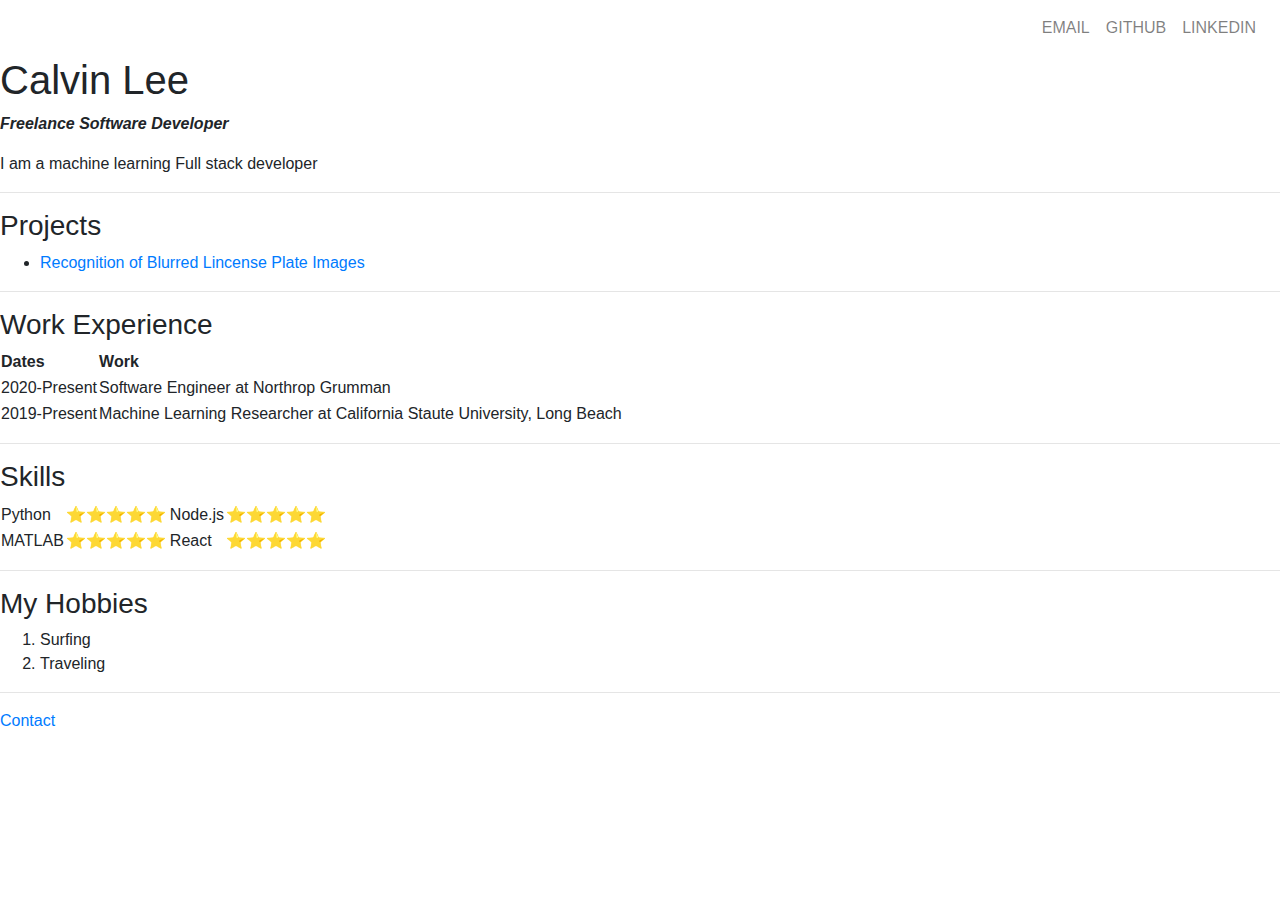
==== index.html @ 210b4528 "First Commit" ====
<!DOCTYPE html>
<html lang="en" dir="ltr">

<head>
  <meta charset="utf-8">
  <title>Calvin Lee | Software Developer</title>
  <link rel="stylesheet" href="https://stackpath.bootstrapcdn.com/bootstrap/4.5.2/css/bootstrap.min.css" integrity="sha384-JcKb8q3iqJ61gNV9KGb8thSsNjpSL0n8PARn9HuZOnIxN0hoP+VmmDGMN5t9UJ0Z" crossorigin="anonymous">
  <link rel="stylesheet" href="css/styles.css">
  <link rel="stylesheet" href="path/to/font-awesome/css/font-awesome.min.css">
  <script src="https://code.jquery.com/jquery-3.5.1.slim.min.js" integrity="sha384-DfXdz2htPH0lsSSs5nCTpuj/zy4C+OGpamoFVy38MVBnE+IbbVYUew+OrCXaRkfj" crossorigin="anonymous"></script>
  <script src="https://cdn.jsdelivr.net/npm/popper.js@1.16.1/dist/umd/popper.min.js" integrity="sha384-9/reFTGAW83EW2RDu2S0VKaIzap3H66lZH81PoYlFhbGU+6BZp6G7niu735Sk7lN" crossorigin="anonymous"></script>
  <script src="https://stackpath.bootstrapcdn.com/bootstrap/4.5.2/js/bootstrap.min.js" integrity="sha384-B4gt1jrGC7Jh4AgTPSdUtOBvfO8shuf57BaghqFfPlYxofvL8/KUEfYiJOMMV+rV" crossorigin="anonymous"></script>

</head>

<body>
  <section id="Introduction">
  <nav class="navbar my-nav navbar-expand-lg navbar-light bg-transparent">
    <a class="navbar-brand" href=""></a>
    <button class="navbar-toggler" type="button" data-toggle="collapse" data-target="#navbarTogglerDemo01" aria-controls="navbarTogglerDemo01" aria-expanded="false" aria-label="Toggle navigation">
      <span class="navbar-toggler-icon"></i></span>
    </button>

    <div class="collapse navbar-collapse" id="navbarTogglerDemo01">

      <ul class="navbar-nav ml-auto">
        <li class="nav-item">
          <a Class="nav-link" href="">EMAIL</a>
        </li>

        <li class="nav-item">
          <a Class="nav-link" href="">GITHUB</a>
        </li>

        <li class="nav-item">
          <a Class="nav-link" href="">LINKEDIN</a>
        </li>
      </ul>
    </div>
  </nav>


    <h1>Calvin Lee</h1>
        <p><em><strong>Freelance Software Developer</strong></em></p>
        <p>I am a machine learning Full stack developer</p>



  <hr>
  <h3>Projects</h3>
  <ul>
    <li><a href="https://github.com/calvinnnlee/Recognition-of-blurred-license-plate-images">Recognition of Blurred Lincense Plate Images</a></li>
  </ul>


  <hr>
  <h3>Work Experience</h3>
  <table cellspacing="15">
    <tr>
      <th>Dates</th>
      <th>Work</th>
    </tr>
    <tr>
      <td>2020-Present</td>
      <td>Software Engineer at Northrop Grumman</td>
    </tr>
    <tr>
      <td>2019-Present</td>
      <td>Machine Learning Researcher at California Staute University, Long Beach</td>
    </tr>
  </table>


  <hr>
  <h3>Skills</h3>
  <table>
    <tr>
      <td>Python</td>
      <td>⭐⭐⭐⭐⭐</td>
      <td>
      <td>Node.js</td>
      <td>⭐⭐⭐⭐⭐</td>
      </td>
    </tr>
    <tr>
      <td>MATLAB</td>
      <td>⭐⭐⭐⭐⭐</td>
      <td>
      <td>React</td>
      <td>⭐⭐⭐⭐⭐</td>
      </td>
    </tr>
  </table>

  <hr>
  <h3>My Hobbies</h3>
  <ol>
    <li>Surfing</li>
    <li>Traveling</li>
  </ol>

  <hr>
  <a href="Contact.html">Contact</a>



</body>

</html>
---- css/styles.css ----
.my-nav {

    background-color: transparent;
}

.my-nav .nav-link{

    color: blue;
}

.custom-toggler.navbar-toggler {
    border-color: rgb(1,1,1);
}
.custom-toggler .navbar-toggler-icon {
  background-image: url("data:image/svg+xml;charset=utf8,%3Csvg viewBox='0 0 32 32' xmlns='http://www.w3.org/2000/svg'%3E%3Cpath stroke='rgba(255,102,203, 0.7)' stroke-width='2' stroke-linecap='round' stroke-miterlimit='10' d='M4 8h24M4 16h24M4 24h24'/%3E%3C/svg%3E");

navbar-light bg-transparent
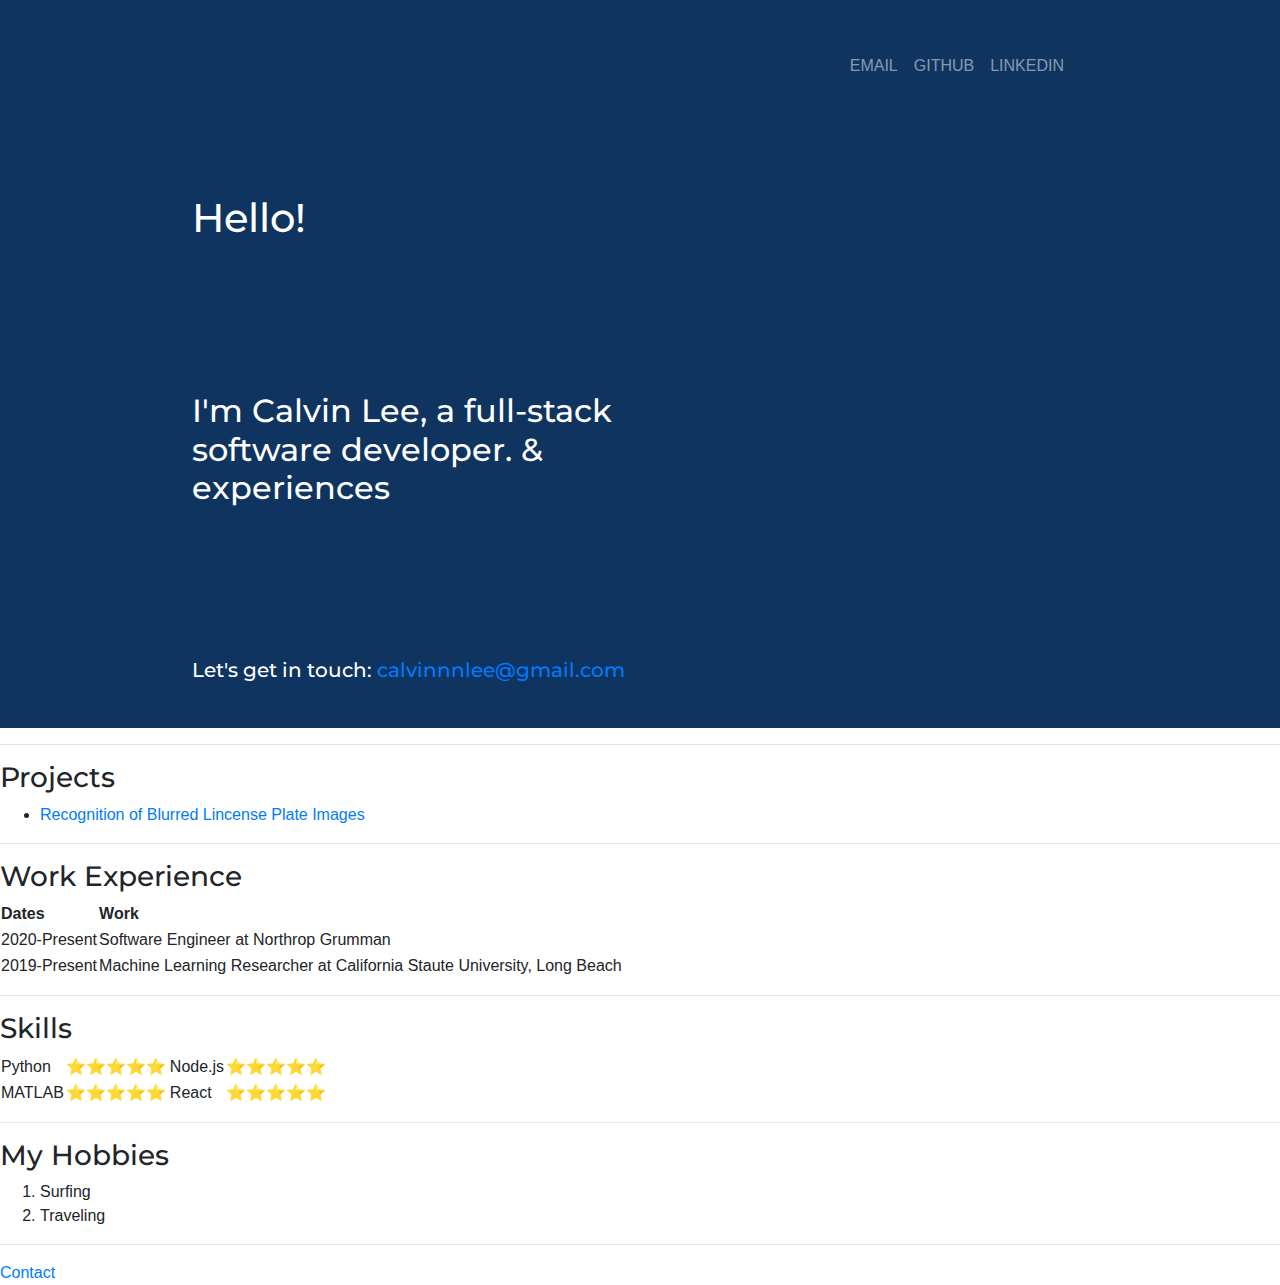
==== commit 534f91db: "Added intro with boostrap" ====
--- a/index.html
+++ b/index.html
@@ -7,6 +7,7 @@
   <link rel="stylesheet" href="https://stackpath.bootstrapcdn.com/bootstrap/4.5.2/css/bootstrap.min.css" integrity="sha384-JcKb8q3iqJ61gNV9KGb8thSsNjpSL0n8PARn9HuZOnIxN0hoP+VmmDGMN5t9UJ0Z" crossorigin="anonymous">
   <link rel="stylesheet" href="css/styles.css">
   <link rel="stylesheet" href="path/to/font-awesome/css/font-awesome.min.css">
+  <link href="https://fonts.googleapis.com/css2?family=Montserrat&display=swap" rel="stylesheet">
   <script src="https://code.jquery.com/jquery-3.5.1.slim.min.js" integrity="sha384-DfXdz2htPH0lsSSs5nCTpuj/zy4C+OGpamoFVy38MVBnE+IbbVYUew+OrCXaRkfj" crossorigin="anonymous"></script>
   <script src="https://cdn.jsdelivr.net/npm/popper.js@1.16.1/dist/umd/popper.min.js" integrity="sha384-9/reFTGAW83EW2RDu2S0VKaIzap3H66lZH81PoYlFhbGU+6BZp6G7niu735Sk7lN" crossorigin="anonymous"></script>
   <script src="https://stackpath.bootstrapcdn.com/bootstrap/4.5.2/js/bootstrap.min.js" integrity="sha384-B4gt1jrGC7Jh4AgTPSdUtOBvfO8shuf57BaghqFfPlYxofvL8/KUEfYiJOMMV+rV" crossorigin="anonymous"></script>
@@ -14,36 +15,62 @@
 </head>
 
 <body>
-  <section id="Introduction">
-  <nav class="navbar my-nav navbar-expand-lg navbar-light bg-transparent">
-    <a class="navbar-brand" href=""></a>
-    <button class="navbar-toggler" type="button" data-toggle="collapse" data-target="#navbarTogglerDemo01" aria-controls="navbarTogglerDemo01" aria-expanded="false" aria-label="Toggle navigation">
-      <span class="navbar-toggler-icon"></i></span>
-    </button>
+  <section id="introduction">
+    <div class="cotainer-fluid">
+      <nav class="navbar my-nav navbar-expand-lg navbar-dark bg-transparent">
+        <a class="navbar-brand" href=""></a>
+        <button class="navbar-toggler" type="button" data-toggle="collapse" data-target="#navbarTogglerDemo01" aria-controls="navbarTogglerDemo01" aria-expanded="false" aria-label="Toggle navigation">
+          <span class="navbar-toggler-icon"></i></span>
+        </button>
 
-    <div class="collapse navbar-collapse" id="navbarTogglerDemo01">
+        <div class="collapse navbar-collapse" id="navbarTogglerDemo01">
 
-      <ul class="navbar-nav ml-auto">
-        <li class="nav-item">
-          <a Class="nav-link" href="">EMAIL</a>
-        </li>
+          <ul class="navbar-nav ml-auto">
+            <li class="nav-item">
+              <a Class="nav-link" href="mailto:calvinnnlee@gmail.com">EMAIL</a>
+            </li>
 
-        <li class="nav-item">
-          <a Class="nav-link" href="">GITHUB</a>
-        </li>
+            <li class="nav-item">
+              <a Class="nav-link" href="https://github.com/calvinnnlee">GITHUB</a>
+            </li>
 
-        <li class="nav-item">
-          <a Class="nav-link" href="">LINKEDIN</a>
-        </li>
-      </ul>
+            <li class="nav-item">
+              <a Class="nav-link" href="https://www.linkedin.com/in/calvin-lee04/">LINKEDIN</a>
+            </li>
+          </ul>
+        </div>
+      </nav>
+
+      <div class="row">
+        <div class="col-lg-6">
+
+          <header class="intro">
+            <h1 class="intro__hello">
+              Hello!
+              <span class="emoji wave-hand animated"></span>
+            </h1>
+            <h2 class="intro__tagline">
+              I'm
+              <span class="name">
+                Calvin Lee,
+              </span>
+              a full-stack software developer. &amp; experiences
+              <span class="emoji technologist">
+              </span>
+            </h2>
+            <h3 class="intro__contact">
+              <span>Let's get in touch: </span>
+              <span class="emoji pointer"></span>
+              <span> <a href="mailto:calvinnnlee@gmail.com" target="_blank" class="highlight-link">calvinnnlee@gmail.com</a>
+              </span>
+            </h3>
+          </header>
+
+        </div>
+      </div>
+
     </div>
-  </nav>
-
-
-    <h1>Calvin Lee</h1>
-        <p><em><strong>Freelance Software Developer</strong></em></p>
-        <p>I am a machine learning Full stack developer</p>
-
+  </section>
 
 
   <hr>
@@ -104,6 +131,7 @@
 
 
 
+
 </body>
 
 </html>
--- a/css/styles.css
+++ b/css/styles.css
@@ -1,17 +1,36 @@
-.my-nav {
-
-    background-color: transparent;
+#introduction{
+  background-color: #0f3460;
 }
 
-.my-nav .nav-link{
-
-    color: blue;
+h1{
+  font-family: 'Montserrat', sans-serif;
 }
 
-.custom-toggler.navbar-toggler {
-    border-color: rgb(1,1,1);
+h2{
+  font-family: 'Montserrat', sans-serif;
 }
-.custom-toggler .navbar-toggler-icon {
-  background-image: url("data:image/svg+xml;charset=utf8,%3Csvg viewBox='0 0 32 32' xmlns='http://www.w3.org/2000/svg'%3E%3Cpath stroke='rgba(255,102,203, 0.7)' stroke-width='2' stroke-linecap='round' stroke-miterlimit='10' d='M4 8h24M4 16h24M4 24h24'/%3E%3C/svg%3E");
 
-navbar-light bg-transparent
+h3{
+  font-family: 'Montserrat', sans-serif;
+}
+
+.cotainer-fluid{
+  padding: 3% 15%;
+}
+
+
+.intro__hello{
+  margin-top: 100px;
+  color: white;
+}
+
+.intro__tagline{
+  margin-top: 150px;
+  color: white;
+}
+
+.intro__contact{
+  margin-top: 150px;
+  font-size: 20px;
+  color: white;
+}
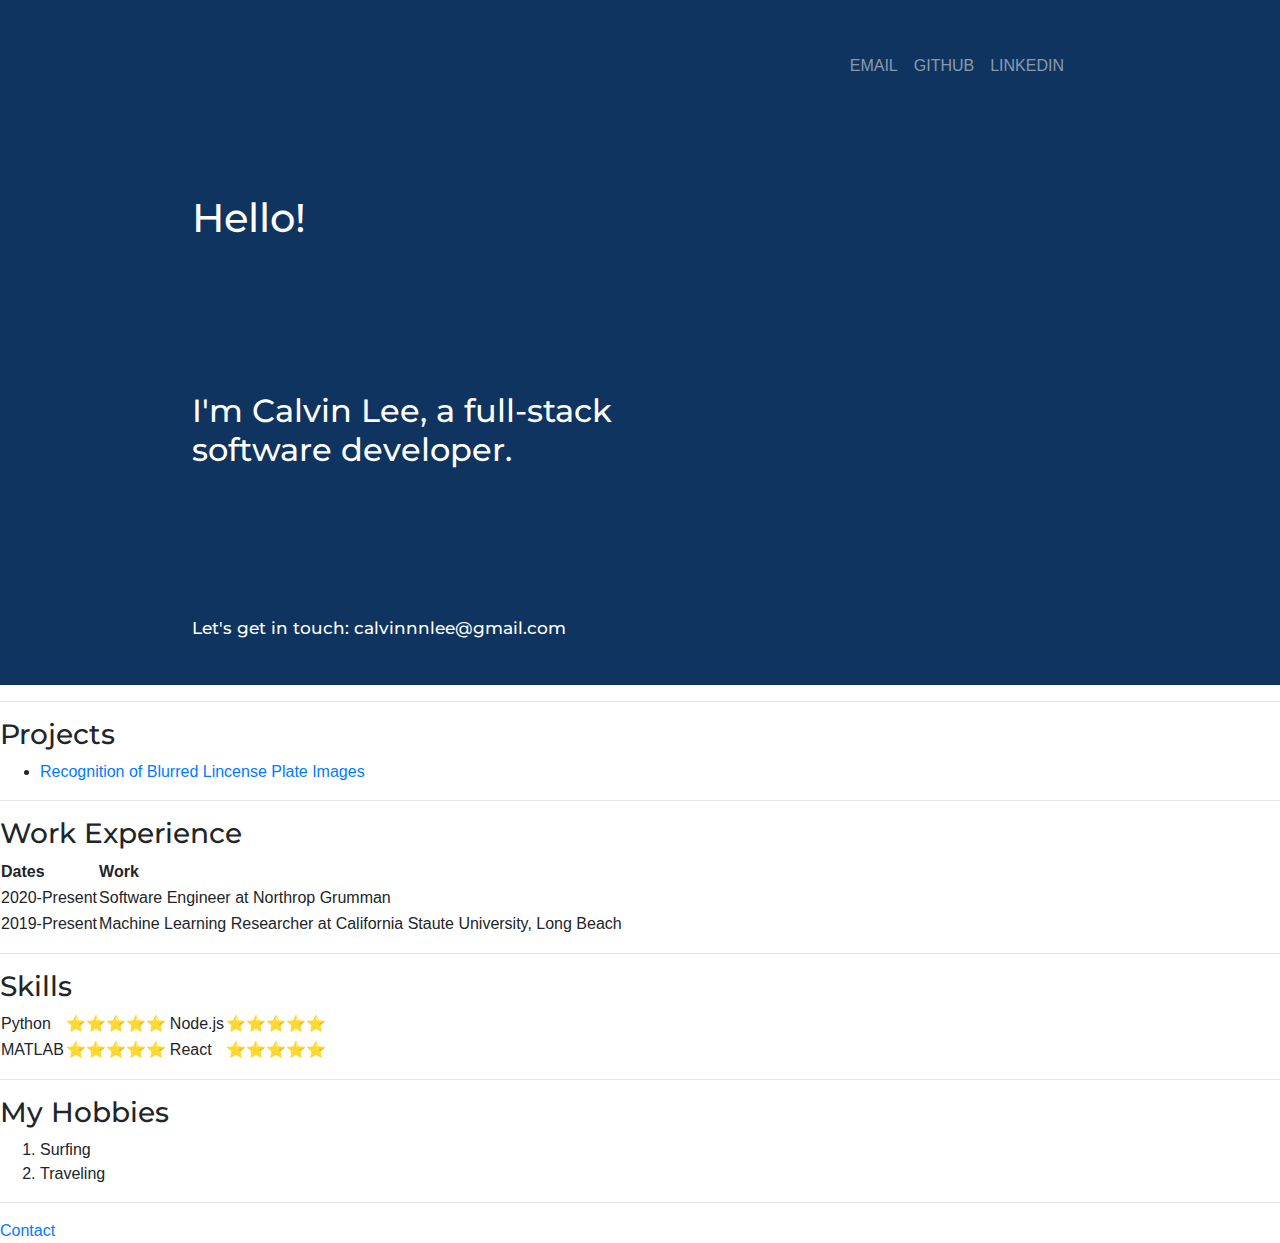
==== commit 14e885ea: "Changed font and added URLs" ====
--- a/index.html
+++ b/index.html
@@ -54,14 +54,15 @@
               <span class="name">
                 Calvin Lee,
               </span>
-              a full-stack software developer. &amp; experiences
+              a full-stack software developer.
               <span class="emoji technologist">
               </span>
             </h2>
             <h3 class="intro__contact">
               <span>Let's get in touch: </span>
               <span class="emoji pointer"></span>
-              <span> <a href="mailto:calvinnnlee@gmail.com" target="_blank" class="highlight-link">calvinnnlee@gmail.com</a>
+              <span>
+                 <a href="mailto:calvinnnlee@gmail.com" target="_blank" class="highlight-link">calvinnnlee@gmail.com</a>
               </span>
             </h3>
           </header>
--- a/css/styles.css
+++ b/css/styles.css
@@ -13,6 +13,7 @@
 h3{
   font-family: 'Montserrat', sans-serif;
 }
+
 
 .cotainer-fluid{
   padding: 3% 15%;
@@ -31,6 +32,12 @@
 
 .intro__contact{
   margin-top: 150px;
-  font-size: 20px;
+  font-size: 16.5px;
   color: white;
 }
+
+.highlight-link{
+  font-family: 'Montserrat', sans-serif;
+  color: white;
+  font-size: 16.5px;
+}
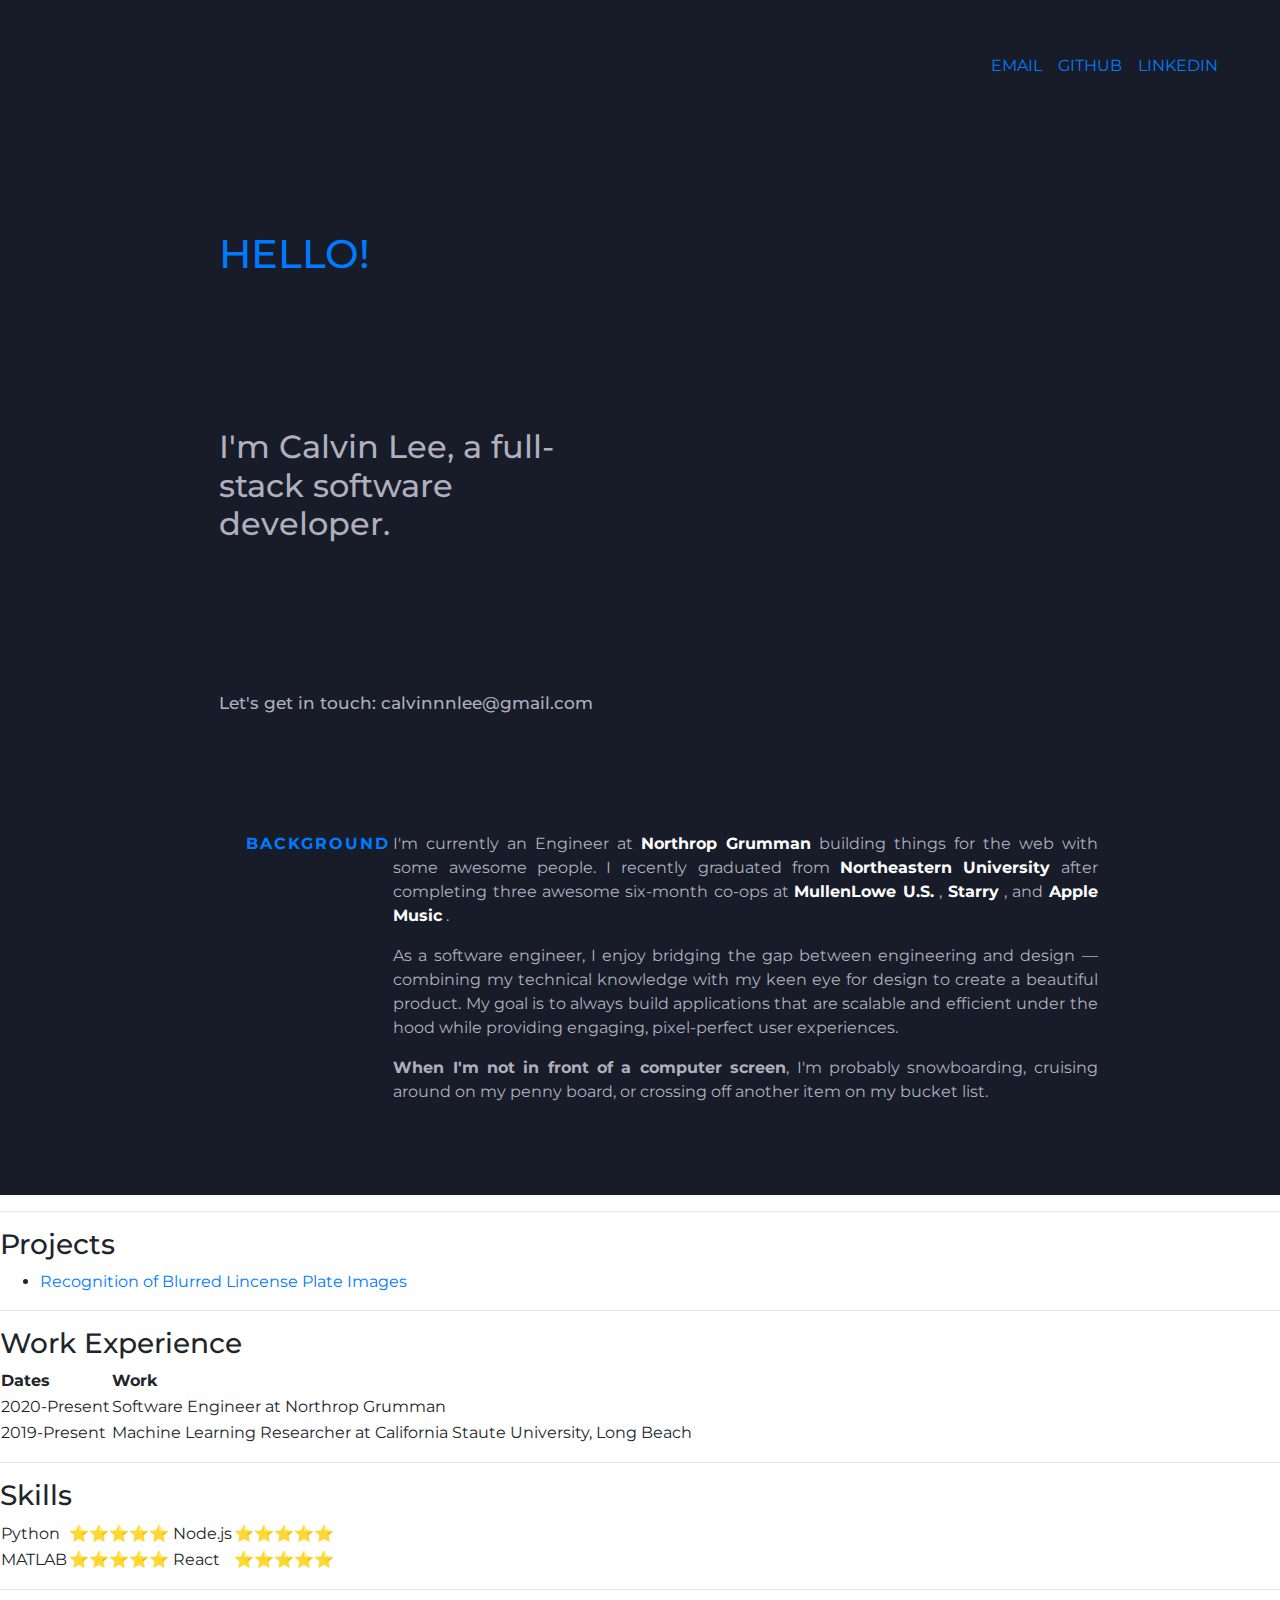
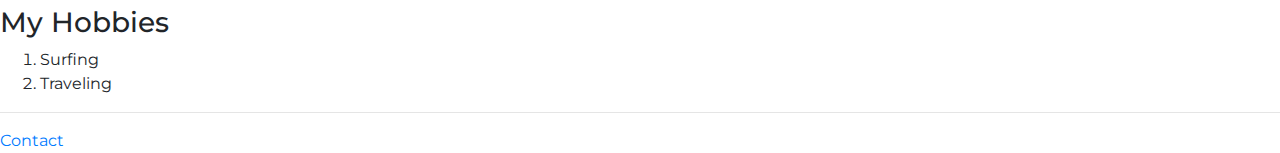
==== commit 9f8b949f: "added background section" ====
--- a/index.html
+++ b/index.html
@@ -46,7 +46,7 @@
 
           <header class="intro">
             <h1 class="intro__hello">
-              Hello!
+              HELLO!
               <span class="emoji wave-hand animated"></span>
             </h1>
             <h2 class="intro__tagline">
@@ -62,7 +62,7 @@
               <span>Let's get in touch: </span>
               <span class="emoji pointer"></span>
               <span>
-                 <a href="mailto:calvinnnlee@gmail.com" target="_blank" class="highlight-link">calvinnnlee@gmail.com</a>
+                <a href="mailto:calvinnnlee@gmail.com" target="_blank" class="highlight-link">calvinnnlee@gmail.com</a>
               </span>
             </h3>
           </header>
@@ -71,6 +71,38 @@
       </div>
 
     </div>
+  </section>
+
+  <section id="background" data-sr-id="0" style="visibility: visible; opacity: 1; transition: opacity 0.6s cubic-bezier(.694,0,.335,1) 0s;">
+
+    <div class="row">
+
+
+    <div class="section__title col-lg-2">
+      Background
+    </div>
+
+    <div class="section__content col-lg-10">
+      <p> I'm currently an Engineer at <a class="underline-link" href="https://www.northropgrumman.com/" target="_blank">Northrop Grumman</a>
+        building things for the web with some awesome people. I recently graduated from
+        <a class="underline-link" href="http://www.ccis.northeastern.edu/" target="_blank">Northeastern University</a>
+        after completing three awesome six-month co-ops at
+        <a class="underline-link" href="https://us.mullenlowe.com/" target="_blank">MullenLowe U.S.</a>
+        ,
+        <a class="underline-link" href="https://starry.com/" target="_blank">Starry</a>
+        ,
+        and
+        <a class="underline-link" href="https://www.apple.com/music/" target="_blank">Apple Music</a>
+        .
+      </p>
+      <p> As a software engineer, I enjoy bridging the gap between engineering and design — combining my technical knowledge with my keen eye for design to create a beautiful product. My goal is to always build applications that are scalable and
+        efficient under the hood while providing engaging, pixel-perfect user experiences. </p>
+      <p> <strong>When I'm not in front of a computer screen</strong>, I'm probably snowboarding, cruising around on my penny board, or crossing off another item on my bucket list.
+      </p>
+      </div>
+      </div>
+
+
   </section>
 
 
--- a/css/styles.css
+++ b/css/styles.css
@@ -1,9 +1,16 @@
 #introduction{
-  background-color: #0f3460;
+  background-color: #171c28;
+}
+
+#background{
+  background-color: #171c28;
+  padding-left: 5%;
+  padding-bottom: 3%;
 }
 
 h1{
   font-family: 'Montserrat', sans-serif;
+  color: #007bff;
 }
 
 h2{
@@ -14,30 +21,69 @@
   font-family: 'Montserrat', sans-serif;
 }
 
+body {
+  font-family: 'Montserrat', sans-serif;
+}
+
+.navbar-dark .navbar-nav .nav-link {
+  color: #007bff
+
+}
 
 .cotainer-fluid{
-  padding: 3% 15%;
+  padding: 3%;
 }
 
 
 .intro__hello{
   margin-top: 100px;
-  color: white;
+  color: #007bff;
 }
 
 .intro__tagline{
   margin-top: 150px;
-  color: white;
+  color: #afafbf;
 }
 
 .intro__contact{
   margin-top: 150px;
   font-size: 16.5px;
-  color: white;
+  color: #afafbf;
 }
 
 .highlight-link{
   font-family: 'Montserrat', sans-serif;
-  color: white;
+  color: #afafbf;
   font-size: 16.5px;
 }
+
+
+
+.section__title {
+  font-family: 'Montserrat', sans-serif;
+    color: #007bff;
+    text-transform: uppercase;
+    font-weight: 700;
+    letter-spacing: 2px;
+    padding-bottom: 5%;
+
+
+}
+
+.section__content{
+
+  font-family: 'Montserrat', sans-serif;
+  color: #afafbf;
+  text-align: justify;
+
+}
+
+.row{
+    padding: 3% 15%;
+}
+
+.underline-link{
+  font-family: 'Montserrat', sans-serif;
+  color: white;
+  font-weight: bold;
+}
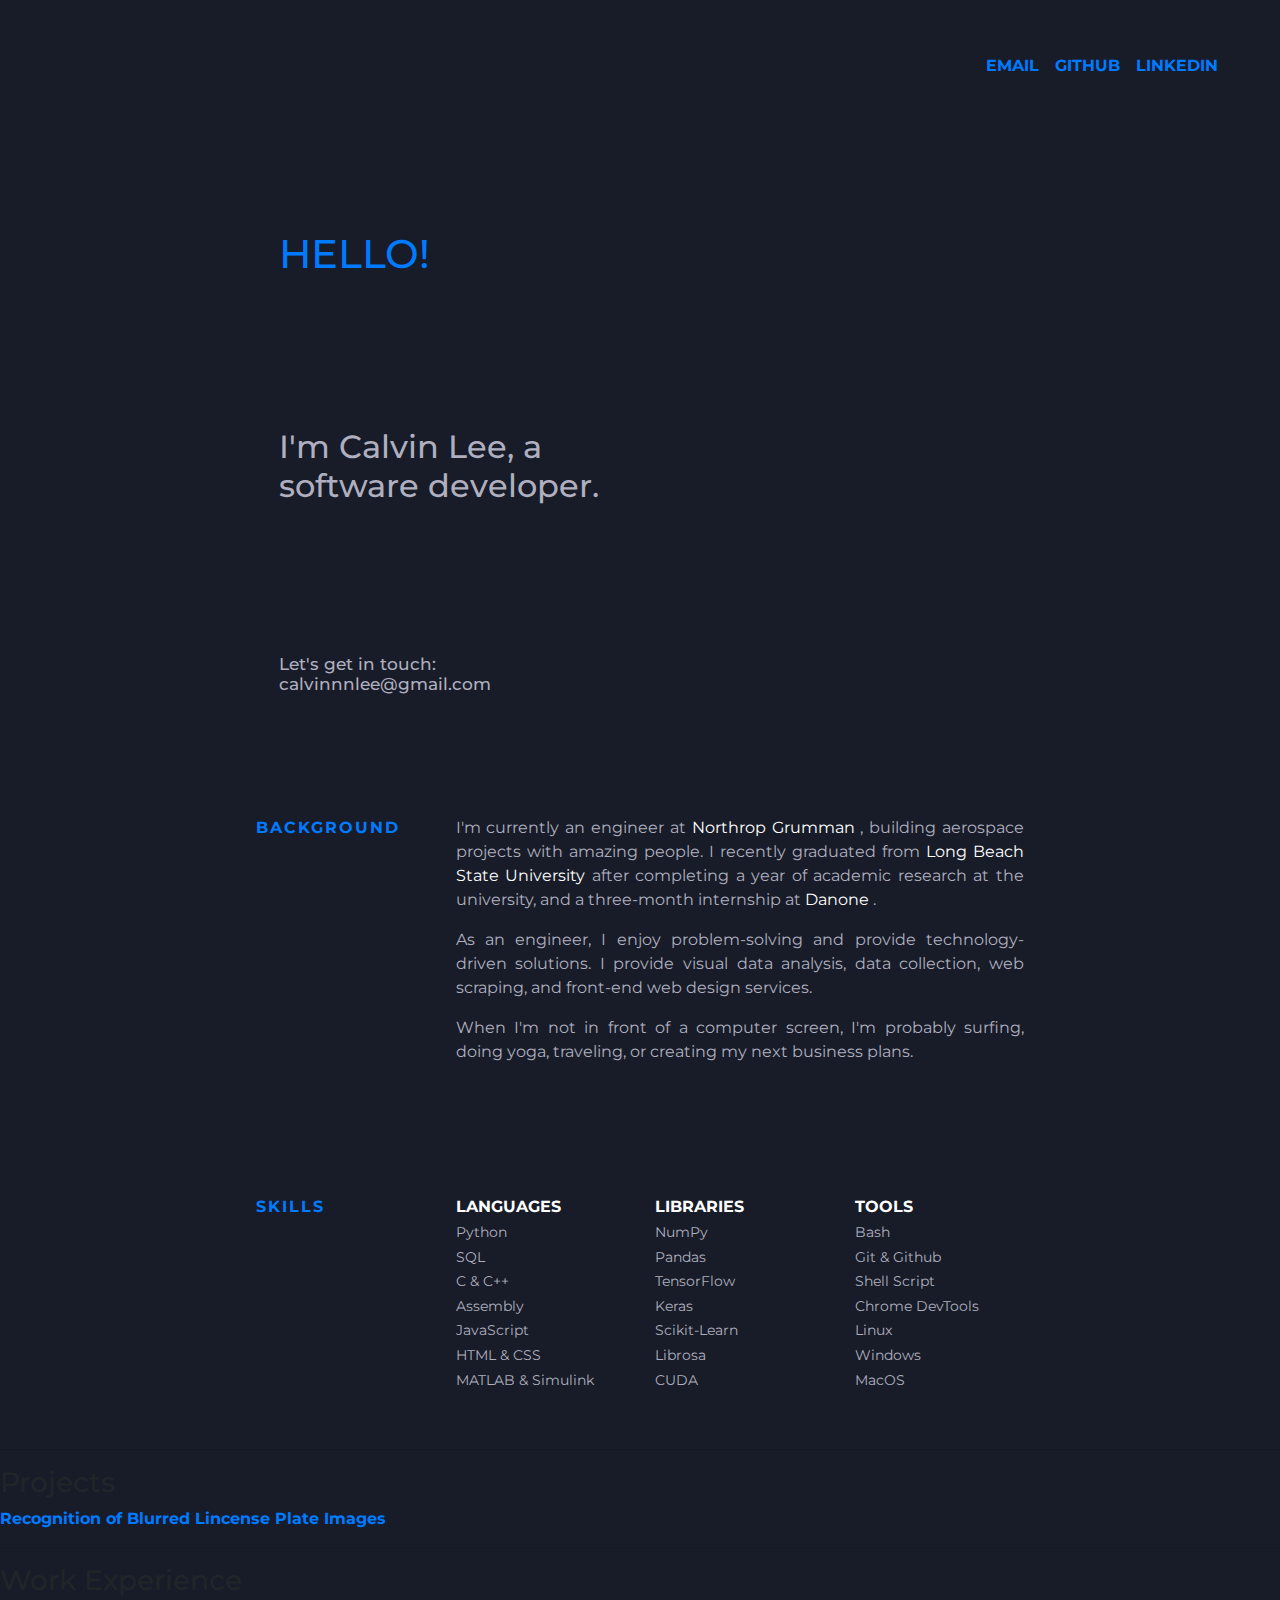
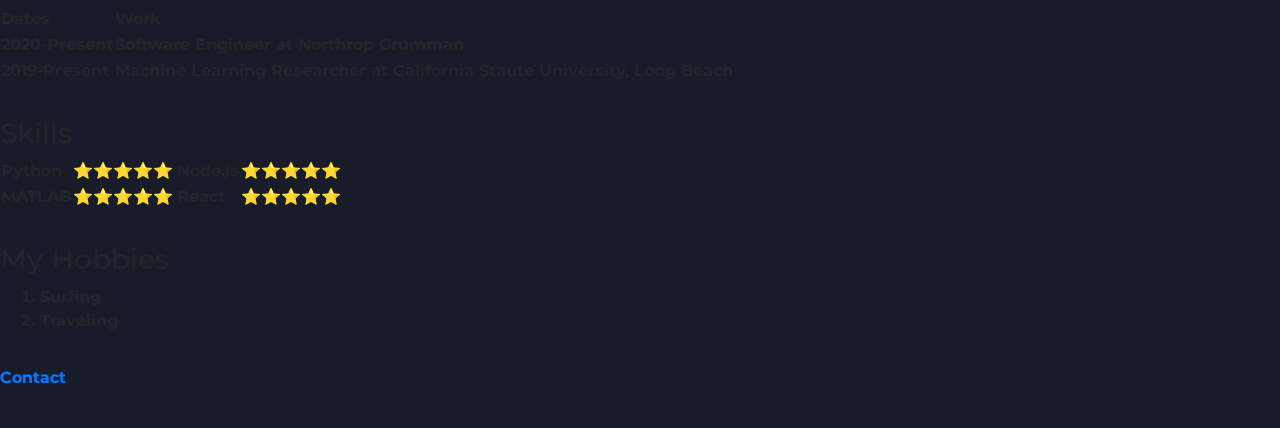
==== commit 97d8b916: "added skills" ====
--- a/index.html
+++ b/index.html
@@ -54,7 +54,7 @@
               <span class="name">
                 Calvin Lee,
               </span>
-              a full-stack software developer.
+              a software developer.
               <span class="emoji technologist">
               </span>
             </h2>
@@ -76,91 +76,152 @@
   <section id="background" data-sr-id="0" style="visibility: visible; opacity: 1; transition: opacity 0.6s cubic-bezier(.694,0,.335,1) 0s;">
 
     <div class="row">
-
-
-    <div class="section__title col-lg-2">
-      Background
-    </div>
-
-    <div class="section__content col-lg-10">
-      <p> I'm currently an Engineer at <a class="underline-link" href="https://www.northropgrumman.com/" target="_blank">Northrop Grumman</a>
-        building things for the web with some awesome people. I recently graduated from
-        <a class="underline-link" href="http://www.ccis.northeastern.edu/" target="_blank">Northeastern University</a>
-        after completing three awesome six-month co-ops at
-        <a class="underline-link" href="https://us.mullenlowe.com/" target="_blank">MullenLowe U.S.</a>
-        ,
-        <a class="underline-link" href="https://starry.com/" target="_blank">Starry</a>
-        ,
-        and
-        <a class="underline-link" href="https://www.apple.com/music/" target="_blank">Apple Music</a>
-        .
-      </p>
-      <p> As a software engineer, I enjoy bridging the gap between engineering and design — combining my technical knowledge with my keen eye for design to create a beautiful product. My goal is to always build applications that are scalable and
-        efficient under the hood while providing engaging, pixel-perfect user experiences. </p>
-      <p> <strong>When I'm not in front of a computer screen</strong>, I'm probably snowboarding, cruising around on my penny board, or crossing off another item on my bucket list.
-      </p>
-      </div>
-      </div>
-
-
+      <div class="section__title col-lg-3">
+        Background
+      </div>
+
+      <div class="section__content col-lg-9">
+        <p> I'm currently an engineer at <a class="underline-link" href="https://www.northropgrumman.com/" target="_blank">Northrop Grumman</a>
+          , building aerospace projects with amazing people.  I recently graduated from
+          <a class="underline-link" href="https://www.csulb.edu/" target="_blank">Long Beach State University</a>
+          after completing a year of academic research at the university, and a three-month internship at
+          <a class="underline-link" href="https://www.danone.com/" target="_blank">Danone</a>
+          .
+
+
+
+
+        </p>
+        <p> As an engineer, I enjoy problem-solving and provide technology-driven solutions. I provide visual data analysis, data collection, web scraping, and front-end web design services. </p>
+        <p> When I'm not in front of a computer screen, I'm probably surfing, doing yoga, traveling, or creating my next business plans.
+        </p>
+      </div>
+    </div>
   </section>
 
-
-  <hr>
-  <h3>Projects</h3>
-  <ul>
-    <li><a href="https://github.com/calvinnnlee/Recognition-of-blurred-license-plate-images">Recognition of Blurred Lincense Plate Images</a></li>
-  </ul>
-
-
-  <hr>
-  <h3>Work Experience</h3>
-  <table cellspacing="15">
-    <tr>
-      <th>Dates</th>
-      <th>Work</th>
-    </tr>
-    <tr>
-      <td>2020-Present</td>
-      <td>Software Engineer at Northrop Grumman</td>
-    </tr>
-    <tr>
-      <td>2019-Present</td>
-      <td>Machine Learning Researcher at California Staute University, Long Beach</td>
-    </tr>
-  </table>
-
-
-  <hr>
-  <h3>Skills</h3>
-  <table>
-    <tr>
-      <td>Python</td>
-      <td>⭐⭐⭐⭐⭐</td>
-      <td>
-      <td>Node.js</td>
-      <td>⭐⭐⭐⭐⭐</td>
-      </td>
-    </tr>
-    <tr>
-      <td>MATLAB</td>
-      <td>⭐⭐⭐⭐⭐</td>
-      <td>
-      <td>React</td>
-      <td>⭐⭐⭐⭐⭐</td>
-      </td>
-    </tr>
-  </table>
-
-  <hr>
-  <h3>My Hobbies</h3>
-  <ol>
-    <li>Surfing</li>
-    <li>Traveling</li>
-  </ol>
-
-  <hr>
-  <a href="Contact.html">Contact</a>
+  <section id="skills">
+    <div class="row">
+      <div class="section__title col-lg-3">
+        Skills
+      </div>
+
+      <div class="section__content col-lg-3">
+        <div class="skillz">
+          <div class="skillz__category">
+            <div class="skillz__category__label">Languages</div>
+            <ul>
+              <li class="skillz__category__item">Python</li>
+              <li class="skillz__category__item">SQL</li>
+              <li class="skillz__category__item">C &amp; C++</li>
+              <li class="skillz__category__item">Assembly</li>
+              <li class="skillz__category__item">JavaScript</li>
+              <li class="skillz__category__item">HTML &amp; CSS</li>
+              <li class="skillz__category__item">MATLAB &amp; Simulink</li>
+
+
+            </ul>
+          </div>
+        </div>
+      </div>
+
+    <div class="section__content col-lg-3">
+      <div class="skillz">
+        <div class="skillz__category">
+          <div class="skillz__category__label">Libraries</div>
+          <ul>
+            <li class="skillz__category__item">NumPy</li>
+            <li class="skillz__category__item">Pandas</li>
+            <li class="skillz__category__item">TensorFlow</li>
+            <li class="skillz__category__item">Keras</li>
+            <li class="skillz__category__item">Scikit-Learn</li>
+            <li class="skillz__category__item">Librosa</li>
+            <li class="skillz__category__item">CUDA</li>
+          </ul>
+        </div>
+      </div>
+    </div>
+
+
+    <div class="section__content col-lg-3">
+      <div class="skillz">
+        <div class="skillz__category">
+          <div class="skillz__category__label">Tools</div>
+          <ul>
+            <li class="skillz__category__item">Bash</li>
+            <li class="skillz__category__item">Git &amp; Github</li>
+            <li class="skillz__category__item">Shell Script</li>
+            <li class="skillz__category__item">Chrome DevTools</li>
+            <li class="skillz__category__item">Linux</li>
+            <li class="skillz__category__item">Windows</li>
+            <li class="skillz__category__item">MacOS</li>
+
+
+          </ul>
+        </div>
+      </div>
+    </div>
+
+
+    </div>
+
+
+
+
+    <hr>
+    <h3>Projects</h3>
+    <ul>
+      <li><a href="https://github.com/calvinnnlee/Recognition-of-blurred-license-plate-images">Recognition of Blurred Lincense Plate Images</a></li>
+    </ul>
+
+
+    <hr>
+    <h3>Work Experience</h3>
+    <table cellspacing="15">
+      <tr>
+        <th>Dates</th>
+        <th>Work</th>
+      </tr>
+      <tr>
+        <td>2020-Present</td>
+        <td>Software Engineer at Northrop Grumman</td>
+      </tr>
+      <tr>
+        <td>2019-Present</td>
+        <td>Machine Learning Researcher at California Staute University, Long Beach</td>
+      </tr>
+    </table>
+
+
+    <hr>
+    <h3>Skills</h3>
+    <table>
+      <tr>
+        <td>Python</td>
+        <td>⭐⭐⭐⭐⭐</td>
+        <td>
+        <td>Node.js</td>
+        <td>⭐⭐⭐⭐⭐</td>
+        </td>
+      </tr>
+      <tr>
+        <td>MATLAB</td>
+        <td>⭐⭐⭐⭐⭐</td>
+        <td>
+        <td>React</td>
+        <td>⭐⭐⭐⭐⭐</td>
+        </td>
+      </tr>
+    </table>
+
+    <hr>
+    <h3>My Hobbies</h3>
+    <ol>
+      <li>Surfing</li>
+      <li>Traveling</li>
+    </ol>
+
+    <hr>
+    <a href="Contact.html">Contact</a>
 
 
 
--- a/css/styles.css
+++ b/css/styles.css
@@ -4,8 +4,14 @@
 
 #background{
   background-color: #171c28;
-  padding-left: 5%;
   padding-bottom: 3%;
+  text-align: left;
+}
+
+#skills{
+  background-color: #171c28;
+  padding-bottom: 3%;
+  text-align: left;
 }
 
 h1{
@@ -23,6 +29,8 @@
 
 body {
   font-family: 'Montserrat', sans-serif;
+  font-weight: 700
+
 }
 
 .navbar-dark .navbar-nav .nav-link {
@@ -57,8 +65,6 @@
   font-size: 16.5px;
 }
 
-
-
 .section__title {
   font-family: 'Montserrat', sans-serif;
     color: #007bff;
@@ -67,7 +73,6 @@
     letter-spacing: 2px;
     padding-bottom: 5%;
 
-
 }
 
 .section__content{
@@ -75,15 +80,43 @@
   font-family: 'Montserrat', sans-serif;
   color: #afafbf;
   text-align: justify;
-
+  font-weight: 400;
 }
 
 .row{
-    padding: 3% 15%;
+    padding: 3% 20%;
 }
 
 .underline-link{
   font-family: 'Montserrat', sans-serif;
   color: white;
-  font-weight: bold;
+  font-weight: 400;
 }
+
+div {
+    display: block;
+}
+
+.skillz__category__label {
+    font-family: 'Montserrat', sans-serif;
+    font-weight: 700;
+    color: white;
+    text-transform: uppercase;
+}
+
+.skillz__category__item {
+    font-family: 'Montserrat', sans-serif;
+    margin: 3px 0;
+    font-size: .9rem;
+}
+
+li {
+    display: list-item;
+    text-align: -webkit-match-parent;
+}
+
+ul {
+    list-style: none;
+    padding: 0;
+    margin: 0;
+}
